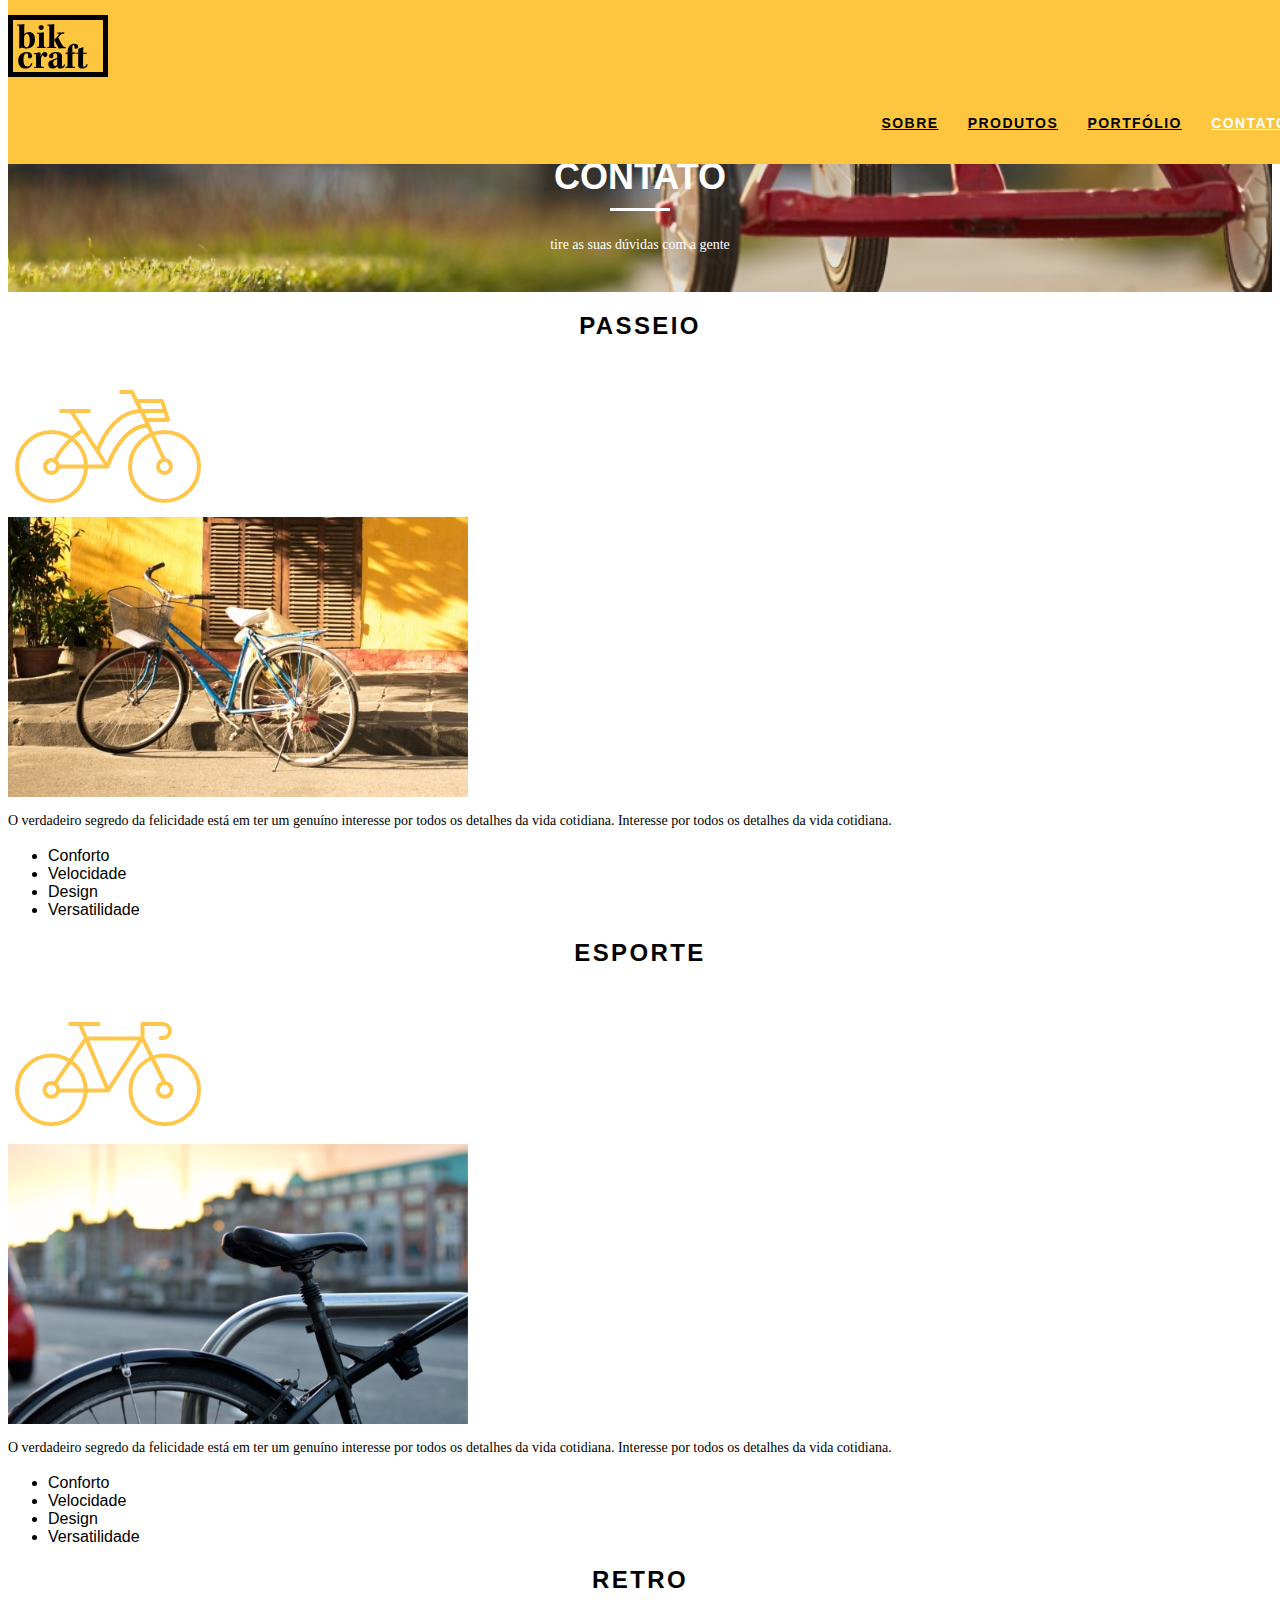
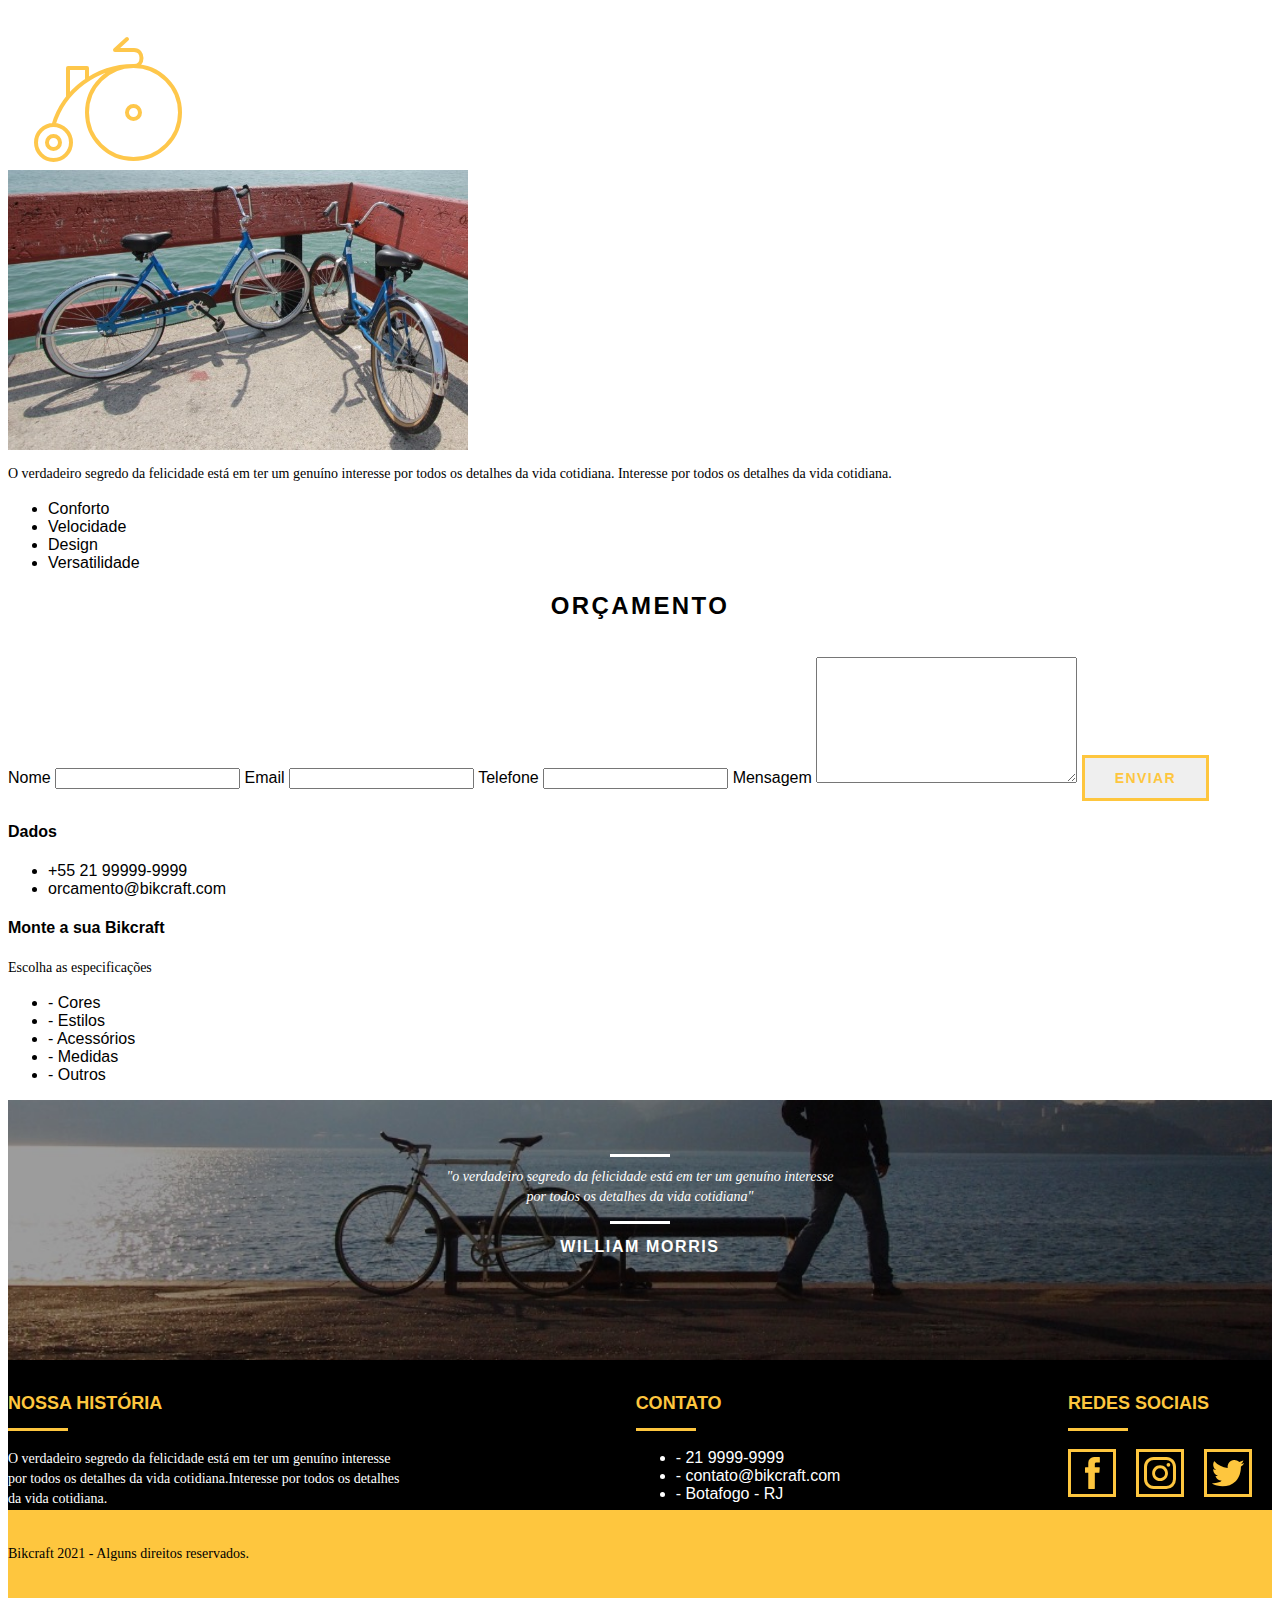
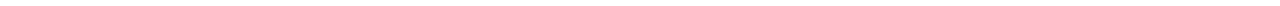
==== contato.html @ 5d93971b "add pagina contato e corrigindo problema na imagem de introducao da pagina" ====
<!DOCTYPE html>
<html lang="pt-br">

<head>
  <meta charset="UTF-8">
  <meta name="viewport" content="width=device-width, initial-scale=1.0">
  <title>Bikcraft - Contato</title>
  <link rel="stylesheet" href="css/normalize.css">
  <link rel="stylesheet" href="css/reset.css">
  <link rel="stylesheet" href="css/grid.css">
  <link rel="stylesheet" href="css/style.css">
  <link rel="stylesheet" href="css/contato.css">
</head>

<body>
  <header class="header">
    <div class="container">
      <a href="index.html" class="grid-4"><img src="img/bikcraft.svg" alt="logo"></a>
      <nav class="grid-12 header_menu">
        <ul>
          <li><a href="sobre.html">SOBRE</a></li>
          <li><a href="produtos.html">PRODUTOS</a></li>
          <li><a href="portfolio.html">PORTFÓLIO</a></li>
          <li><a href="contato.html" class="menu_ativo">CONTATO</a></li>
        </ul>
      </nav>
    </div>
  </header>

  <section class="introducao">
    <div class="container">
      <h1>Contato</h1>
      <p>tire as suas dúvidas com a gente</p>
    </div>
  </section>

  <section class="produtos">
    <div class="container">
      <div class="produto item_1">
        <div class="produto_title  grid-11">
          <h2>Passeio</h2>
        </div>
        <div class="produto_bik grid-5">
          <img src="./img/produtos/passeio.svg" alt="Logo bike de passeio">
        </div>
        <div class="produto_img grid-8">
          <img src="./img/produtos/bikcraft-passeio-2.jpg" alt="imagem foto de passeio">
        </div>
        <div class="produto_info grid-8">
          <p>O verdadeiro segredo da felicidade está em ter um genuíno interesse por todos os detalhes da vida cotidiana. Interesse por todos os detalhes da vida cotidiana.</p>
          <ul>
            <li>Conforto</li>
            <li>Velocidade</li>
            <li>Design</li>
            <li>Versatilidade</li>
          </ul>
        </div>
      </div>

      <div class="produto item_2">
        <div class="produto_2">
          <div class="produto_title  grid-11">
            <h2>Esporte</h2>
          </div>
          <div class="produto_bik grid-5"><img src="./img/produtos/esporte.svg" alt="Logo bike de esporte">
          </div>
          <div class="produto_img grid-8">
            <img src="./img/produtos/bikcraft-esporte-2.jpg" alt="imagem foto de esporte">
          </div>
          <div class="produto_info grid-8">
            <p>O verdadeiro segredo da felicidade está em ter um genuíno interesse por todos os detalhes da vida cotidiana. Interesse por todos os detalhes da vida cotidiana.</p>

            <ul>
              <li>Conforto</li>
              <li>Velocidade</li>
              <li>Design</li>
              <li>Versatilidade</li>
            </ul>

          </div>
        </div>
      </div>

      <div class="produto item_3">
        <div class="produto_3">
          <div class="produto_title  grid-11">
            <h2>Retro</h2>
          </div>
          <div class="produto_bik grid-5">
            <img src="./img/produtos/retro.svg" alt="Logo bike de retro">
          </div>
          <div class="produto_img grid-8">
            <img src="./img/produtos/bikcraft-retro-2.jpg" alt="imagem foto de retro">
          </div>
          <div class="produto_info grid-8">
            <p>O verdadeiro segredo da felicidade está em ter um genuíno interesse por todos os detalhes da vida cotidiana. Interesse por todos os detalhes da vida cotidiana.</p>
            <ul>
              <li>Conforto</li>
              <li>Velocidade</li>
              <li>Design</li>
              <li>Versatilidade</li>
            </ul>
          </div>
        </div>
      </div>
    </div>
  </section>

  <section class="orcamento">
    <div class="container">
      <h2>Orçamento</h2>
      <div class="formulario grid-8">
        <form action="" method="GET" id="form_orcamento">
          <label for="nome">Nome</label>
          <input type="text" id="nome" name="nome">
          <label for="email">Email</label>
          <input type="email" id="email" name="email">
          <label for="telefone">Telefone</label>
          <input type="tel" id="telefone" name="telefone">
          <label for="mensagem">Mensagem</label>
          <textarea name="mensagem" id="mensagem" rows="8" cols="30"></textarea>

          <button class="btn btn_branco" type="submit" form="form_orcamento" value="Enviar">Enviar</button>
        </form>
      </div>
      <div class="grid-8">
        <div class="dados">
          <h4>Dados</h4>
          <ul>
            <li>+55 21 99999-9999</li>
            <li>orcamento@bikcraft.com</li>
          </ul>
        </div>
        <div class="monte_bik">
          <h4>Monte a sua Bikcraft</h4>
          <p>Escolha as especificações</p>
          <ul>
            <li>- Cores</li>
            <li>- Estilos</li>
            <li>- Acessórios</li>
            <li>- Medidas</li>
            <li>- Outros</li>
          </ul>
        </div>
      </div>
    </div>
  </section>
  <footer>
    <div class="footer_up">
      <div class="container">
        <blockquote class="quote_externo">
          <p>
            "o verdadeiro segredo da felicidade está em ter um genuíno interesse por todos os detalhes da vida cotidiana"
          </p>
          <cite>WILLIAM MORRIS</cite>
        </blockquote>
      </div>
    </div>
    <div class="footer_down">
      <div class="container">
        <div class="infos">
          <div class="info_historia">
            <h3>Nossa história</h3>
            <p>O verdadeiro segredo da felicidade está em ter um genuíno interesse por todos os detalhes da vida cotidiana.Interesse por todos os detalhes da vida cotidiana.</p>
          </div>
          <div class="info_contato">
            <h3>Contato</h3>
            <ul>
              <li>- 21 9999-9999</li>
              <li>- contato@bikcraft.com</li>
              <li>- Botafogo - RJ</li>
            </ul>
          </div>
          <div class="social_media">
            <h3>Redes Sociais</h3>
            <div class="media_icons">
              <a href="#"><img src="./img/redes-sociais/facebook.svg" alt=""></a>
              <a href="#"><img src="./img/redes-sociais/instagram.svg" alt=""></a>
              <a href="#"><img src="./img/redes-sociais/twitter.svg" alt=""></a>
            </div>
          </div>
        </div>
      </div>
    </div>

    <div class="copy">
      <div class="container">
        <p class="">Bikcraft 2021 - Alguns direitos reservados.
        </p>
      </div>
    </div>
  </footer>
</body>

</html>
---- css/style.css ----
/* Estilos Gerais */
body {
  font-family: Arial, Helvetica, sans-serif;
}

p {
  font-family: Georgia, "Times New Roman", serif;
  font-size: 14px;
  line-height: 20px;
}

.btn {
  border: 3px solid #fec63e;
  padding: 10px 30px;
  color: #fec63e;
  font-size: 14px;
  line-height: 20px;
  text-transform: uppercase;
  letter-spacing: 0.1em;
  font-weight: bold;
}

h1:after {
  content: "";
  display: block;
  width: 60px;
  height: 3px;
  margin: 10px auto 10px auto;
  background-color: white;
}

h2 {
  font-size: 24px;
  font-weight: bold;
  text-transform: uppercase;
  letter-spacing: 0.1em;
  text-align: center;
}

h2:after {
  content: "";
  display: block;
  width: 60px;
  height: 3px;
  margin: 14px auto 10px auto;
}

h3:after {
  content: "";
  display: block;
  width: 60px;
  height: 3px;
  margin: 14px auto 10px auto;
}

.btn_preto:hover {
  border-color: #000;
  color: #000;
}

.btn_branco:hover {
  border-color: #fff;
  color: #fff;
}

img {
  display: block;
}
/* Header */
.header {
  position: fixed;
  top: 0;
  width: 100%;
  background: #fec63e;
  padding: 15px 0;
  z-index: 10;
}

.header_menu {
  text-align: right;
}

.header_menu ul li {
  display: inline-block;
  margin-left: 25px;
  margin-top: 20px;
}

.header_menu ul li a {
  color: #000;
  font-weight: bold;
  text-transform: uppercase;
  letter-spacing: 0.1em;
  font-size: 14px;
  line-height: 20px;
  padding: 10px 0;
}

.header_menu ul li a:hover {
  color: #fff;
}

.header_menu ul li a.menu_ativo {
  color: #fff;
}

/* Introdução */
.introducao {
  width: 100%;
  height: 160px;
  margin-top: 92px;
  text-align: center;
  padding-top: 40px;
  color: #fff;
}

.introducao h1 {
  font-size: 36px;
  font-weight: bold;
  color: #fff;
  text-transform: uppercase;
}

/* Footer */
.footer_up {
  width: 100%;
  height: 220px;
  background: url("../img/bg-footer.jpg") no-repeat center;
  background-size: cover;
  text-align: center;
  padding-top: 40px;
}

.footer_up .quote_externo {
  max-width: 400px;
}

.footer_down {
  background-color: #000;
  text-align: left;
  height: 150px;
}
.footer_down h3 {
  color: #fec63e;
  font-size: 18px;
  font-weight: bold;
  padding-top: 15px;
  text-transform: uppercase;
}
.footer_down h3::after {
  margin: 14px 0 10px 0;
  background-color: #fec63e;
}

.infos {
  display: flex;
  justify-content: space-between;
}

.info_historia p {
  max-width: 400px;
  color: white;
}

.info_contato ul li {
  color: white;
}

.media_icons {
  display: flex;
  flex-wrap: wrap;
  justify-content: space-between;
}

.media_icons a {
  border: solid 3px #fec63e;
  padding: 5px;
  margin-right: 20px;
}

.media_icons a:hover {
  border-color: #fff;
}

.copy {
  width: 100%;
  background-color: #fec63e;
  padding: 20px 0;
}

/* Quote externo dos footers e da introducao do index*/

.quote_externo {
  max-width: 320px;
  margin: 0 auto;
  margin-bottom: 40px;
  color: #fff;
}

.quote_externo p {
  font-style: italic;
}

.quote_externo p:before,
.quote_externo p:after {
  content: "";
  display: block;
  width: 60px;
  height: 3px;
  background: #fff;
  margin: 14px auto 10px auto;
}

.quote_externo cite {
  font-style: normal;
  font-weight: bold;
  letter-spacing: 0.1em;
}
---- css/contato.css ----
.introducao {
  background: url("../img/bg-contato.jpg") no-repeat center;
  background-size: cover;
}
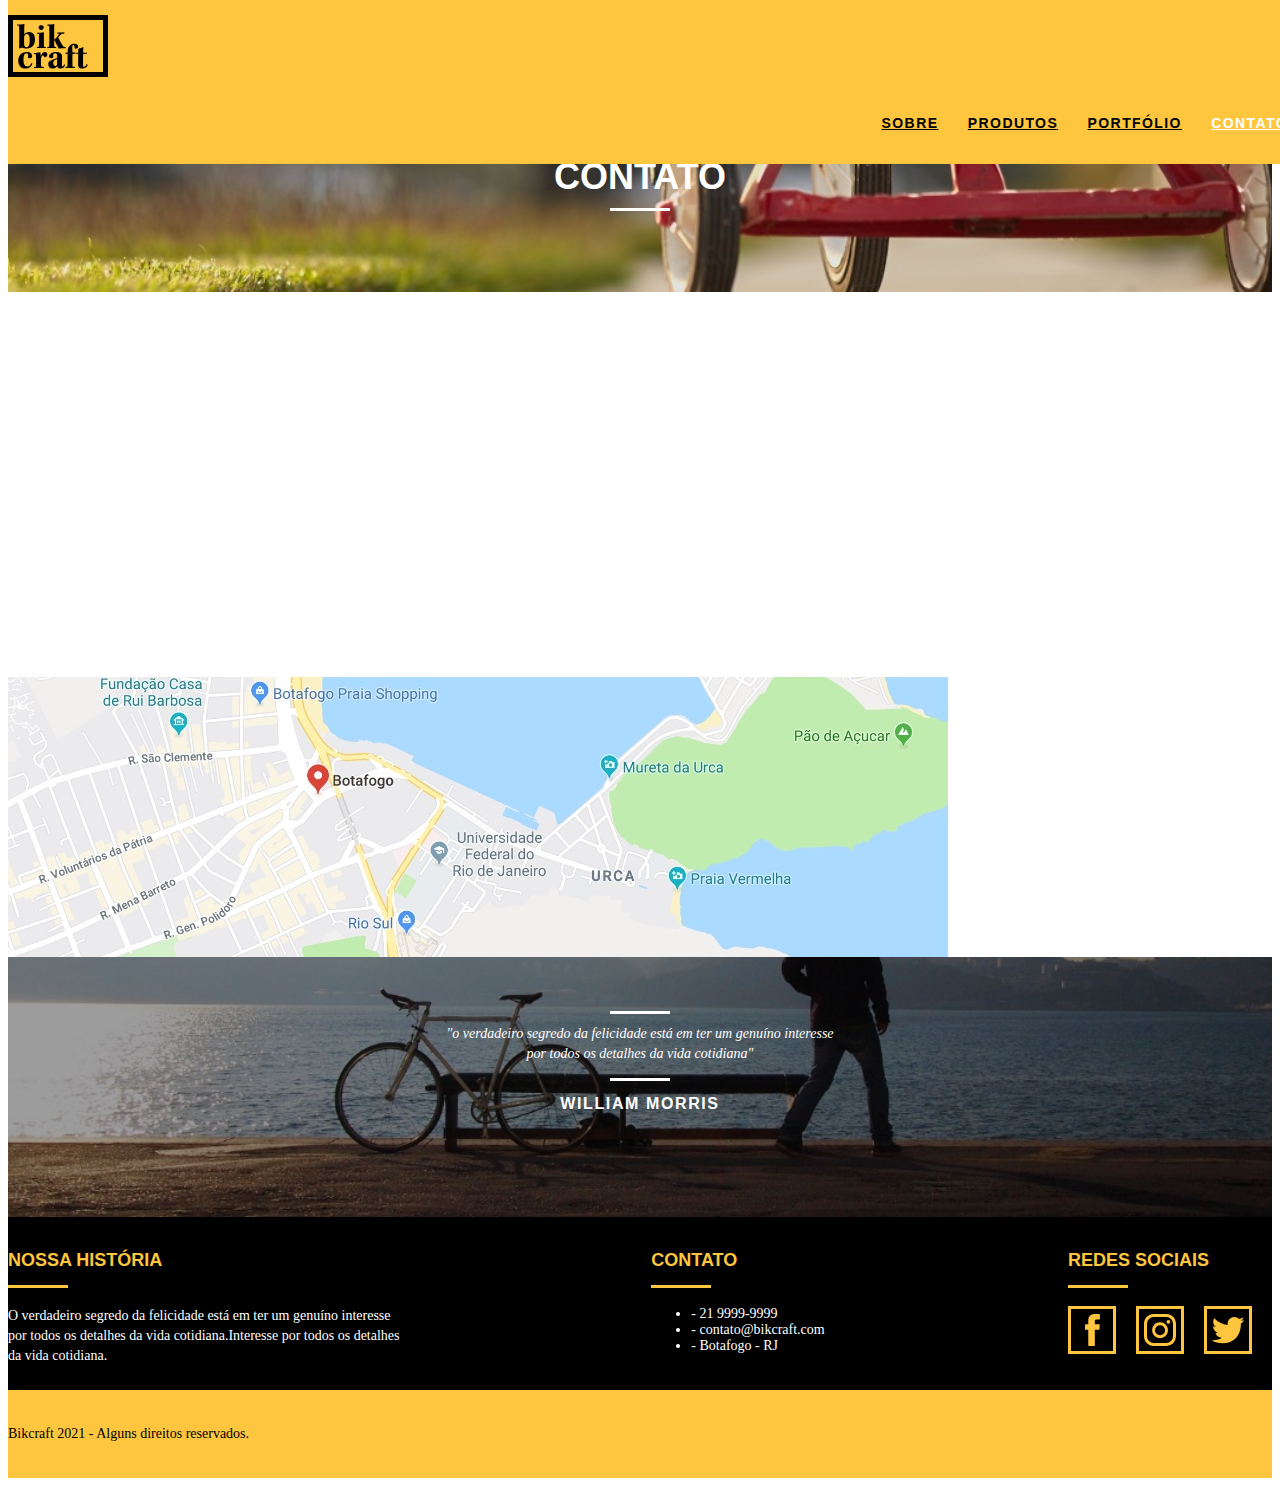
==== commit 7e996ed5: "Adicionando Animaçao -  JS puro" ====
--- a/contato.html
+++ b/contato.html
@@ -1,195 +1,163 @@
 <!DOCTYPE html>
 <html lang="pt-br">
+  <head>
+    <meta charset="UTF-8" />
+    <meta name="viewport" content="width=device-width, initial-scale=1.0" />
+    <title>Bikcraft - Contato</title>
+    <link rel="stylesheet" href="css/normalize.css" />
+    <link rel="stylesheet" href="css/reset.css" />
+    <link rel="stylesheet" href="css/grid.css" />
+    <link rel="stylesheet" href="css/style.css" />
+    <link rel="stylesheet" href="css/contato.css" />
+    <link rel="stylesheet" href="css/responsivo.css" />
+    <script>
+      document.documentElement.classList.add("js");
+    </script>
+  </head>
 
-<head>
-  <meta charset="UTF-8">
-  <meta name="viewport" content="width=device-width, initial-scale=1.0">
-  <title>Bikcraft - Contato</title>
-  <link rel="stylesheet" href="css/normalize.css">
-  <link rel="stylesheet" href="css/reset.css">
-  <link rel="stylesheet" href="css/grid.css">
-  <link rel="stylesheet" href="css/style.css">
-  <link rel="stylesheet" href="css/contato.css">
-</head>
+  <body>
+    <header class="header">
+      <div class="container">
+        <a href="index.html" class="grid-4"
+          ><img src="img/bikcraft.svg" alt="logo"
+        /></a>
+        <nav class="grid-12 header_menu">
+          <ul>
+            <li><a href="sobre.html">SOBRE</a></li>
+            <li><a href="produtos.html">PRODUTOS</a></li>
+            <li><a href="portfolio.html">PORTFÓLIO</a></li>
+            <li><a href="contato.html" class="menu_ativo">CONTATO</a></li>
+          </ul>
+        </nav>
+      </div>
+    </header>
 
-<body>
-  <header class="header">
-    <div class="container">
-      <a href="index.html" class="grid-4"><img src="img/bikcraft.svg" alt="logo"></a>
-      <nav class="grid-12 header_menu">
-        <ul>
-          <li><a href="sobre.html">SOBRE</a></li>
-          <li><a href="produtos.html">PRODUTOS</a></li>
-          <li><a href="portfolio.html">PORTFÓLIO</a></li>
-          <li><a href="contato.html" class="menu_ativo">CONTATO</a></li>
-        </ul>
-      </nav>
-    </div>
-  </header>
+    <section class="introducao">
+      <div class="container">
+        <h1 data-anime="400" class="fadeInDown">Contato</h1>
+        <p data-anime="800" class="fadeInDown">
+          tire as suas dúvidas com a gente
+        </p>
+      </div>
+    </section>
 
-  <section class="introducao">
-    <div class="container">
-      <h1>Contato</h1>
-      <p>tire as suas dúvidas com a gente</p>
-    </div>
-  </section>
+    <section class="contato" data-anime="1200" class="fadeInDown">
+      <div class="container">
+        <div class="formulario grid-8">
+          <form id="form_contato">
+            <label for="nome">Nome</label>
+            <input type="text" id="nome" name="nome" />
+            <label for="email">Email</label>
+            <input type="email" id="email" name="email" />
+            <label for="telefone">Telefone</label>
+            <input type="tel" id="telefone" name="telefone" />
+            <label for="mensagem">Mensagem</label>
+            <textarea
+              name="mensagem"
+              id="mensagem"
+              rows="8"
+              cols="30"
+            ></textarea>
 
-  <section class="produtos">
-    <div class="container">
-      <div class="produto item_1">
-        <div class="produto_title  grid-11">
-          <h2>Passeio</h2>
+            <button
+              class="btn btn_preto"
+              type="submit"
+              form="form_contato"
+              value="Enviar"
+            >
+              Enviar
+            </button>
+          </form>
         </div>
-        <div class="produto_bik grid-5">
-          <img src="./img/produtos/passeio.svg" alt="Logo bike de passeio">
-        </div>
-        <div class="produto_img grid-8">
-          <img src="./img/produtos/bikcraft-passeio-2.jpg" alt="imagem foto de passeio">
-        </div>
-        <div class="produto_info grid-8">
-          <p>O verdadeiro segredo da felicidade está em ter um genuíno interesse por todos os detalhes da vida cotidiana. Interesse por todos os detalhes da vida cotidiana.</p>
+        <div class="dados grid-8">
+          <h4>Dados</h4>
           <ul>
-            <li>Conforto</li>
-            <li>Velocidade</li>
-            <li>Design</li>
-            <li>Versatilidade</li>
+            <li>+55 21 99999-9999</li>
+            <li>orcamento@bikcraft.com</li>
+            <li>Rua Ali Perto - Botafogo</li>
+            <li>Rio de Janeiro - RJ - Brasil</li>
           </ul>
+
+          <div class="social_media">
+            <h4>Redes Sociais</h4>
+            <div class="media_icons">
+              <a href="#"
+                ><img src="./img/redes-sociais/facebook.svg" alt="facebook"
+              /></a>
+              <a href="#"
+                ><img src="./img/redes-sociais/instagram.svg" alt="instagram"
+              /></a>
+              <a href="#"
+                ><img src="./img/redes-sociais/twitter.svg" alt="twitter"
+              /></a>
+            </div>
+          </div>
         </div>
       </div>
+    </section>
 
-      <div class="produto item_2">
-        <div class="produto_2">
-          <div class="produto_title  grid-11">
-            <h2>Esporte</h2>
-          </div>
-          <div class="produto_bik grid-5"><img src="./img/produtos/esporte.svg" alt="Logo bike de esporte">
-          </div>
-          <div class="produto_img grid-8">
-            <img src="./img/produtos/bikcraft-esporte-2.jpg" alt="imagem foto de esporte">
-          </div>
-          <div class="produto_info grid-8">
-            <p>O verdadeiro segredo da felicidade está em ter um genuíno interesse por todos os detalhes da vida cotidiana. Interesse por todos os detalhes da vida cotidiana.</p>
+    <section class="container contato_mapa">
+      <a href="http://google.com" target="_blank" class="grid-16"
+        ><img src="img/endereco-bikcraft.jpg" alt="Endereço da Bikcraft"
+      /></a>
+    </section>
 
-            <ul>
-              <li>Conforto</li>
-              <li>Velocidade</li>
-              <li>Design</li>
-              <li>Versatilidade</li>
-            </ul>
-
+    <footer>
+      <div class="footer_up">
+        <div class="container">
+          <blockquote class="quote_externo">
+            <p>
+              "o verdadeiro segredo da felicidade está em ter um genuíno
+              interesse por todos os detalhes da vida cotidiana"
+            </p>
+            <cite>WILLIAM MORRIS</cite>
+          </blockquote>
+        </div>
+      </div>
+      <div class="footer_down">
+        <div class="container">
+          <div class="infos">
+            <div class="info_historia">
+              <h3>Nossa história</h3>
+              <p>
+                O verdadeiro segredo da felicidade está em ter um genuíno
+                interesse por todos os detalhes da vida cotidiana.Interesse por
+                todos os detalhes da vida cotidiana.
+              </p>
+            </div>
+            <div class="info_contato">
+              <h3>Contato</h3>
+              <ul>
+                <li>- 21 9999-9999</li>
+                <li>- contato@bikcraft.com</li>
+                <li>- Botafogo - RJ</li>
+              </ul>
+            </div>
+            <div class="social_media">
+              <h3>Redes Sociais</h3>
+              <div class="media_icons">
+                <a href="#"
+                  ><img src="./img/redes-sociais/facebook.svg" alt="facebook"
+                /></a>
+                <a href="#"
+                  ><img src="./img/redes-sociais/instagram.svg" alt="instagram"
+                /></a>
+                <a href="#"
+                  ><img src="./img/redes-sociais/twitter.svg" alt="twitter"
+                /></a>
+              </div>
+            </div>
           </div>
         </div>
       </div>
 
-      <div class="produto item_3">
-        <div class="produto_3">
-          <div class="produto_title  grid-11">
-            <h2>Retro</h2>
-          </div>
-          <div class="produto_bik grid-5">
-            <img src="./img/produtos/retro.svg" alt="Logo bike de retro">
-          </div>
-          <div class="produto_img grid-8">
-            <img src="./img/produtos/bikcraft-retro-2.jpg" alt="imagem foto de retro">
-          </div>
-          <div class="produto_info grid-8">
-            <p>O verdadeiro segredo da felicidade está em ter um genuíno interesse por todos os detalhes da vida cotidiana. Interesse por todos os detalhes da vida cotidiana.</p>
-            <ul>
-              <li>Conforto</li>
-              <li>Velocidade</li>
-              <li>Design</li>
-              <li>Versatilidade</li>
-            </ul>
-          </div>
+      <div class="copy">
+        <div class="container">
+          <p class="">Bikcraft 2021 - Alguns direitos reservados.</p>
         </div>
       </div>
-    </div>
-  </section>
-
-  <section class="orcamento">
-    <div class="container">
-      <h2>Orçamento</h2>
-      <div class="formulario grid-8">
-        <form action="" method="GET" id="form_orcamento">
-          <label for="nome">Nome</label>
-          <input type="text" id="nome" name="nome">
-          <label for="email">Email</label>
-          <input type="email" id="email" name="email">
-          <label for="telefone">Telefone</label>
-          <input type="tel" id="telefone" name="telefone">
-          <label for="mensagem">Mensagem</label>
-          <textarea name="mensagem" id="mensagem" rows="8" cols="30"></textarea>
-
-          <button class="btn btn_branco" type="submit" form="form_orcamento" value="Enviar">Enviar</button>
-        </form>
-      </div>
-      <div class="grid-8">
-        <div class="dados">
-          <h4>Dados</h4>
-          <ul>
-            <li>+55 21 99999-9999</li>
-            <li>orcamento@bikcraft.com</li>
-          </ul>
-        </div>
-        <div class="monte_bik">
-          <h4>Monte a sua Bikcraft</h4>
-          <p>Escolha as especificações</p>
-          <ul>
-            <li>- Cores</li>
-            <li>- Estilos</li>
-            <li>- Acessórios</li>
-            <li>- Medidas</li>
-            <li>- Outros</li>
-          </ul>
-        </div>
-      </div>
-    </div>
-  </section>
-  <footer>
-    <div class="footer_up">
-      <div class="container">
-        <blockquote class="quote_externo">
-          <p>
-            "o verdadeiro segredo da felicidade está em ter um genuíno interesse por todos os detalhes da vida cotidiana"
-          </p>
-          <cite>WILLIAM MORRIS</cite>
-        </blockquote>
-      </div>
-    </div>
-    <div class="footer_down">
-      <div class="container">
-        <div class="infos">
-          <div class="info_historia">
-            <h3>Nossa história</h3>
-            <p>O verdadeiro segredo da felicidade está em ter um genuíno interesse por todos os detalhes da vida cotidiana.Interesse por todos os detalhes da vida cotidiana.</p>
-          </div>
-          <div class="info_contato">
-            <h3>Contato</h3>
-            <ul>
-              <li>- 21 9999-9999</li>
-              <li>- contato@bikcraft.com</li>
-              <li>- Botafogo - RJ</li>
-            </ul>
-          </div>
-          <div class="social_media">
-            <h3>Redes Sociais</h3>
-            <div class="media_icons">
-              <a href="#"><img src="./img/redes-sociais/facebook.svg" alt=""></a>
-              <a href="#"><img src="./img/redes-sociais/instagram.svg" alt=""></a>
-              <a href="#"><img src="./img/redes-sociais/twitter.svg" alt=""></a>
-            </div>
-          </div>
-        </div>
-      </div>
-    </div>
-
-    <div class="copy">
-      <div class="container">
-        <p class="">Bikcraft 2021 - Alguns direitos reservados.
-        </p>
-      </div>
-    </div>
-  </footer>
-</body>
-
-</html>+    </footer>
+    <script src="./js/simple-anime.js"></script>
+    <script src="./js/script.js"></script>
+  </body>
+</html>
--- a/css/style.css
+++ b/css/style.css
@@ -9,6 +9,9 @@
   line-height: 20px;
 }
 
+li {
+  font-family: Georgia, "Times New Roman", serif;
+}
 .btn {
   border: 3px solid #fec63e;
   padding: 10px 30px;
@@ -65,6 +68,7 @@
 
 img {
   display: block;
+  max-width: 100%;
 }
 /* Header */
 .header {
@@ -81,6 +85,7 @@
 }
 
 .header_menu ul li {
+  font-family: Arial, Helvetica, sans-serif;
   display: inline-block;
   margin-left: 25px;
   margin-top: 20px;
@@ -138,7 +143,7 @@
 .footer_down {
   background-color: #000;
   text-align: left;
-  height: 150px;
+  padding-bottom: 10px;
 }
 .footer_down h3 {
   color: #fec63e;
@@ -155,6 +160,7 @@
 .infos {
   display: flex;
   justify-content: space-between;
+  flex-wrap: wrap;
 }
 
 .info_historia p {
@@ -164,11 +170,11 @@
 
 .info_contato ul li {
   color: white;
+  font-size: 14px;
 }
 
 .media_icons {
   display: flex;
-  flex-wrap: wrap;
   justify-content: space-between;
 }
 
@@ -216,3 +222,55 @@
   font-weight: bold;
   letter-spacing: 0.1em;
 }
+
+/*Javascript*/
+
+.js [data-slide] {
+  position: relative;
+}
+
+.js [data-slide] > * {
+  position: absolute;
+  top: 0px;
+  opacity: 0;
+}
+.js [data-slide] > .active {
+  position: relative;
+  opacity: 1;
+  transition: opacity 500ms;
+}
+
+.js [data-slide-nav] {
+  display: block;
+  text-align: center;
+  margin-top: 20px;
+}
+
+.js [data-slide-nav] button {
+  display: inline-block;
+  width: 12px;
+  height: 12px;
+  margin: 4px;
+  border: none;
+  padding: 0;
+  border-radius: 6px;
+  text-indent: -99px;
+  overflow: hidden;
+  background: #1d1d1d;
+}
+
+.js [data-slide-nav] button.active {
+  background: #fec63e;
+}
+
+.js [data-anime] {
+  opacity: 0;
+}
+.js .fadeInDown {
+  transform: translate3d(0, -20px, 0);
+}
+.js .anime {
+  opacity: 1;
+  transform: none;
+  transition: opacity 800ms, transform 800ms;
+}
--- a/css/responsivo.css
+++ b/css/responsivo.css
@@ -0,0 +1,147 @@
+/*Tablet*/
+@media only screen and (min-width: 788px) and (max-width: 959px) {
+  /*Qualidade*/
+  .qualidade:after {
+    right: 66px;
+  }
+
+  .qualidade_lista li {
+    padding: 0 10px;
+  }
+
+  /* Produtos */
+  .produto_info p {
+    font-size: 14px;
+    padding: 20px 30px;
+    height: 122px;
+  }
+
+  .produto_info ul li {
+    width: 181px;
+  }
+}
+
+/*Smartphone*/
+@media only screen and (max-width: 787px) {
+  /*header*/
+  .header {
+    position: relative;
+    padding-bottom: 0;
+  }
+
+  .header img {
+    margin: 0 auto 20px auto;
+  }
+
+  .header_menu {
+    text-align: center;
+  }
+
+  .header_menu ul li {
+    margin: 5px;
+  }
+  .header_menu ul li a {
+    border: 4px solid #000;
+    width: 136px;
+    display: block;
+    float: left;
+  }
+
+  .header_menu ul li a:hover {
+    border-color: #fff;
+  }
+
+  .header_menu ul li a.menu_ativo {
+    color: #fff;
+    border-color: #fff;
+  }
+  /*introdução*/
+  .introducao {
+    background: url("../img/bg-mobile.jpg") no-repeat center;
+    margin-top: 0;
+    padding-top: 40px;
+  }
+  .introducao h1 {
+    font-size: 36px;
+  }
+
+  /*Call*/
+  .call {
+    padding-top: 10px;
+  }
+
+  /*Qualidade*/
+  .qualidade:after {
+    display: none;
+  }
+
+  /*Sobre*/
+  .sobre_bikcraft {
+    margin-bottom: 0;
+  }
+  .sobre_bikcraft p {
+    font-size: 14px;
+    line-height: 20px;
+    padding-right: 0px;
+  }
+
+  .sobre_bikcraft .valores li {
+    font-size: 14px;
+    line-height: 25px;
+  }
+
+  /* Produtos */
+  .produto {
+    height: auto;
+  }
+  .produto_title,
+  .produto_bik,
+  .produto_img {
+    height: 185px;
+  }
+
+  .produto_title {
+    padding-top: 45px;
+  }
+
+  .produto_bik {
+    padding-top: 25px;
+  }
+
+  .produto_info {
+    height: auto;
+  }
+  .produto_info p {
+    font-size: 14px;
+    padding: 20px 30px;
+    height: auto;
+  }
+  .produto_info ul {
+    height: 100px;
+  }
+  .produto_info ul li {
+    width: 149px;
+    height: 49px;
+    font-size: 14px;
+    line-height: 20px;
+    padding-top: 15px;
+  }
+
+  /*orçamento*/
+  .dados,
+  .monte_bik {
+    padding-left: 0px;
+  }
+
+  /*contato*/
+  .contato {
+    padding: 60px 0 5px 0;
+  }
+  .contato .social_media {
+    padding-top: 20px;
+  }
+  /*Mapa*/
+  .contato_mapa {
+    margin-bottom: 30px;
+  }
+}
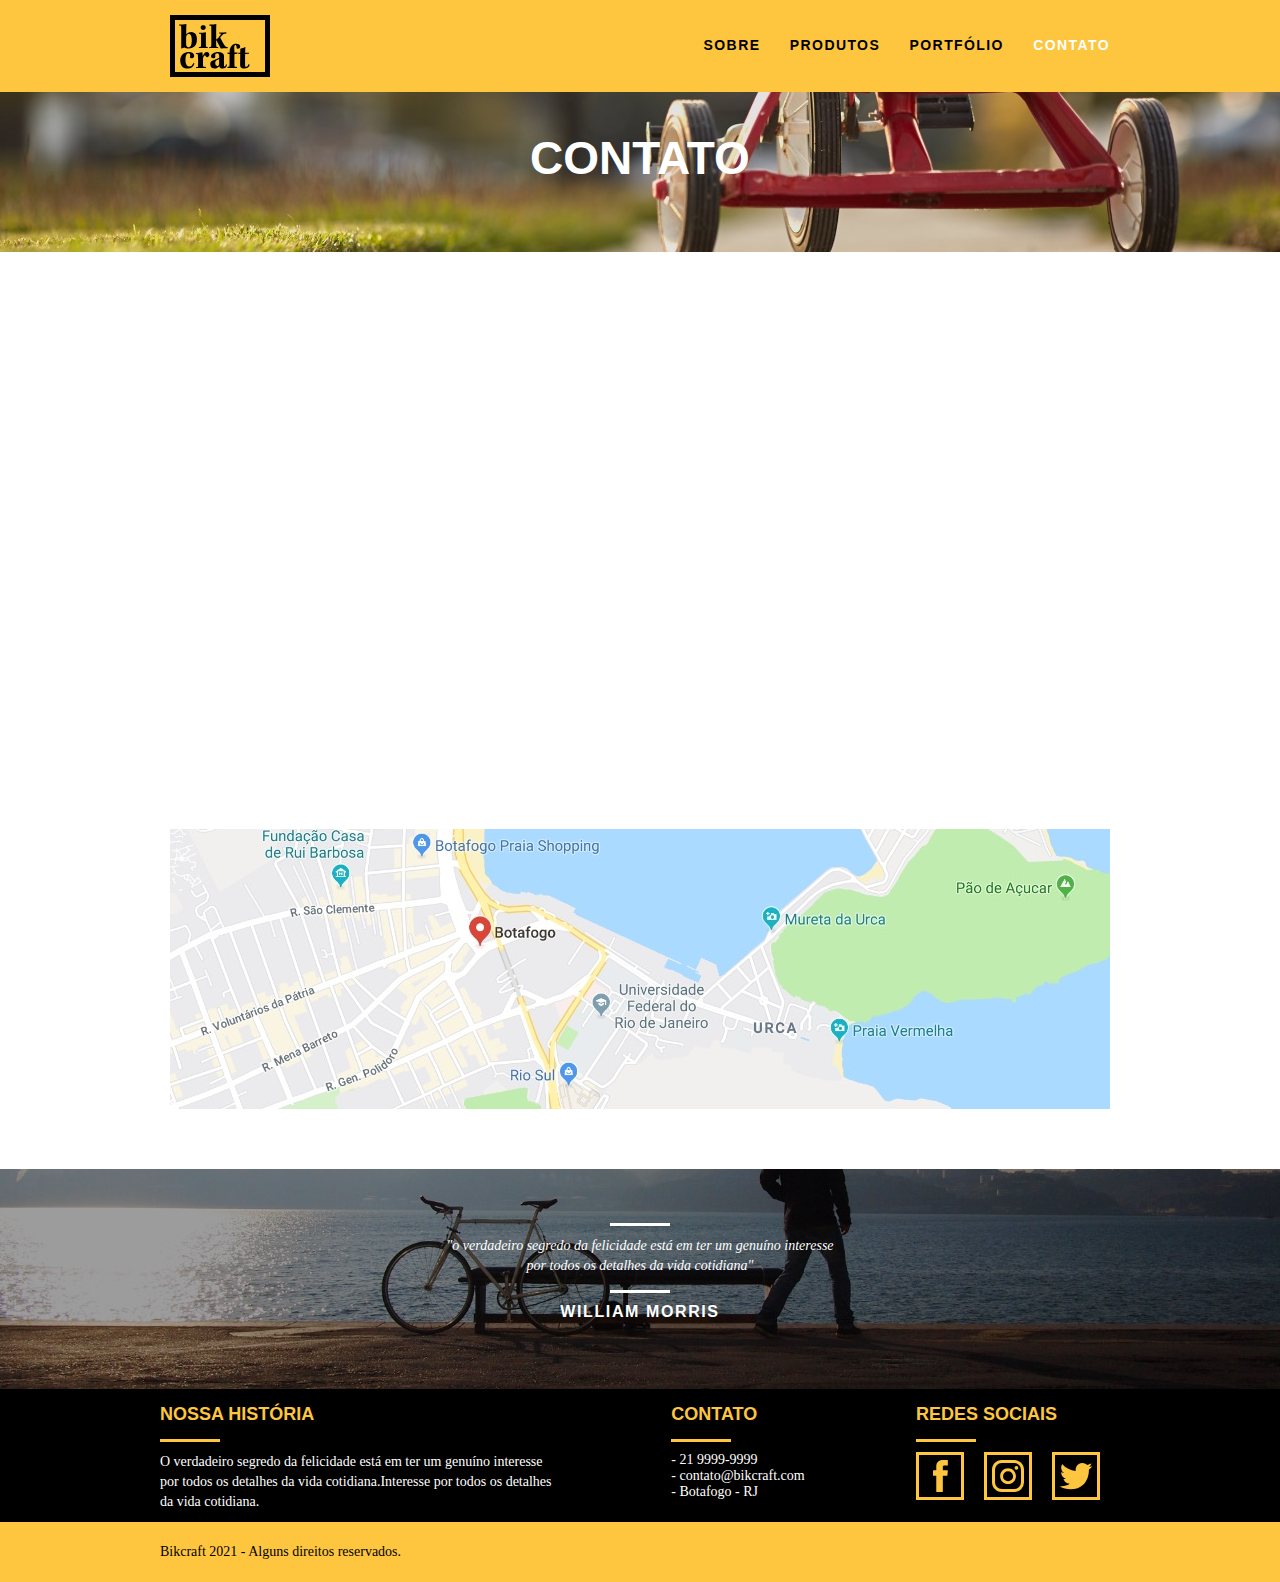
==== commit 3ae15a90: "add PHPmailer e sendGrid ; Otimizacao SEO ; Validacao HTML/CSS; Arquivo unico de CSS compress" ====
--- a/contato.html
+++ b/contato.html
@@ -4,12 +4,24 @@
     <meta charset="UTF-8" />
     <meta name="viewport" content="width=device-width, initial-scale=1.0" />
     <title>Bikcraft - Contato</title>
-    <link rel="stylesheet" href="css/normalize.css" />
-    <link rel="stylesheet" href="css/reset.css" />
-    <link rel="stylesheet" href="css/grid.css" />
-    <link rel="stylesheet" href="css/style.css" />
-    <link rel="stylesheet" href="css/contato.css" />
-    <link rel="stylesheet" href="css/responsivo.css" />
+    <meta
+      name="description"
+      content="Compre a sua bicicleta personalidade na Bikcraft. Possuímos modelos Passeio, Retrô e Esporte."
+    />
+
+    <meta property="og:type" content="website" />
+    <meta property="og:title" content="Bikcraft - Bicicletas Personalizadas" />
+    <meta
+      property="og:description"
+      content="Compre a sua bicicleta personalidade na Bikcraft. Possuímos modelos Passeio, Retrô e Esporte."
+    />
+    <meta property="og:url" content="http://bikcraft.com/contato.html" />
+    <meta property="og:image" content="http://bikcraft.com/img/og-image.png" />
+
+    <meta name="viewport" content="width=device-width, initial-scale=1" />
+
+    <link rel="shortcut icon" href="favicon.ico" />
+    <link rel="stylesheet" href="./css/style.css" />
     <script>
       document.documentElement.classList.add("js");
     </script>
@@ -32,7 +44,7 @@
       </div>
     </header>
 
-    <section class="introducao">
+    <section class="introducao intro_contato">
       <div class="container">
         <h1 data-anime="400" class="fadeInDown">Contato</h1>
         <p data-anime="800" class="fadeInDown">
@@ -41,16 +53,34 @@
       </div>
     </section>
 
-    <section class="contato" data-anime="1200" class="fadeInDown">
+    <section class="contato fadeInDown" data-anime="1200">
       <div class="container">
         <div class="formulario grid-8">
-          <form id="form_contato">
+          <form
+            id="form_contato"
+            method="POST"
+            action="./enviar-sendgrid.php"
+            class="formphp"
+          >
             <label for="nome">Nome</label>
-            <input type="text" id="nome" name="nome" />
+            <input type="text" id="nome" name="nome" required />
             <label for="email">Email</label>
-            <input type="email" id="email" name="email" />
+            <input type="email" id="email" name="email" required />
             <label for="telefone">Telefone</label>
-            <input type="tel" id="telefone" name="telefone" />
+            <input type="tel" id="telefone" name="telefone" required />
+            <label class="nao-aparece"
+              >Se você não é um robô, deixe em branco.</label
+            >
+            <input type="text" class="nao-aparece" name="leaveblank" />
+            <label class="nao-aparece"
+              >Se você não é um robô, não mude este campo.</label
+            >
+            <input
+              type="text"
+              class="nao-aparece"
+              name="dontchange"
+              value="http://"
+            />
             <label for="mensagem">Mensagem</label>
             <textarea
               name="mensagem"
@@ -60,6 +90,8 @@
             ></textarea>
 
             <button
+              id="enviar"
+              name="enviar"
               class="btn btn_preto"
               type="submit"
               form="form_contato"
@@ -158,6 +190,7 @@
       </div>
     </footer>
     <script src="./js/simple-anime.js"></script>
+    <script src="./js/simple-form.js"></script>
     <script src="./js/script.js"></script>
   </body>
 </html>
--- a/css/style.css
+++ b/css/style.css
@@ -1,14 +1,388 @@
-/* Estilos Gerais */
+html {
+  line-height: 1.15;
+  -webkit-text-size-adjust: 100%;
+}
+body {
+  margin: 0;
+}
+main {
+  display: block;
+}
+h1 {
+  font-size: 2em;
+  margin: 0.67em 0;
+}
+hr {
+  box-sizing: content-box;
+  height: 0;
+  overflow: visible;
+}
+pre {
+  font-family: monospace, monospace;
+  font-size: 1em;
+}
+a {
+  background-color: transparent;
+}
+abbr[title] {
+  border-bottom: none;
+  text-decoration: underline;
+  text-decoration: underline dotted;
+}
+b,
+strong {
+  font-weight: bolder;
+}
+code,
+kbd,
+samp {
+  font-family: monospace, monospace;
+  font-size: 1em;
+}
+small {
+  font-size: 80%;
+}
+sub,
+sup {
+  font-size: 75%;
+  line-height: 0;
+  position: relative;
+  vertical-align: baseline;
+}
+sub {
+  bottom: -0.25em;
+}
+sup {
+  top: -0.5em;
+}
+img {
+  border-style: none;
+}
+button,
+input,
+optgroup,
+select,
+textarea {
+  font-family: inherit;
+  font-size: 100%;
+  line-height: 1.15;
+  margin: 0;
+}
+button,
+input {
+  overflow: visible;
+}
+button,
+select {
+  text-transform: none;
+}
+button,
+[type="button"],
+[type="reset"],
+[type="submit"] {
+  -webkit-appearance: button;
+}
+button::-moz-focus-inner,
+[type="button"]::-moz-focus-inner,
+[type="reset"]::-moz-focus-inner,
+[type="submit"]::-moz-focus-inner {
+  border-style: none;
+  padding: 0;
+}
+button:-moz-focusring,
+[type="button"]:-moz-focusring,
+[type="reset"]:-moz-focusring,
+[type="submit"]:-moz-focusring {
+  outline: 1px dotted ButtonText;
+}
+fieldset {
+  padding: 0.35em 0.75em 0.625em;
+}
+legend {
+  box-sizing: border-box;
+  color: inherit;
+  display: table;
+  max-width: 100%;
+  padding: 0;
+  white-space: normal;
+}
+progress {
+  vertical-align: baseline;
+}
+textarea {
+  overflow: auto;
+}
+[type="checkbox"],
+[type="radio"] {
+  box-sizing: border-box;
+  padding: 0;
+}
+[type="number"]::-webkit-inner-spin-button,
+[type="number"]::-webkit-outer-spin-button {
+  height: auto;
+}
+[type="search"] {
+  -webkit-appearance: textfield;
+  outline-offset: -2px;
+}
+[type="search"]::-webkit-search-decoration {
+  -webkit-appearance: none;
+}
+::-webkit-file-upload-button {
+  -webkit-appearance: button;
+  font: inherit;
+}
+details {
+  display: block;
+}
+summary {
+  display: list-item;
+}
+template {
+  display: none;
+}
+[hidden] {
+  display: none;
+}
+a {
+  text-decoration: none;
+}
+ol,
+ul {
+  list-style: none;
+}
+html,
+body,
+div,
+span,
+iframe,
+h1,
+h2,
+h3,
+h4,
+h5,
+h6,
+p,
+blockquote,
+a,
+em,
+img,
+dl,
+dt,
+dd,
+ol,
+ul,
+li,
+fieldset,
+form,
+label,
+legend,
+article,
+footer,
+header,
+nav,
+section,
+main {
+  margin: 0;
+  padding: 0;
+  border: 0;
+  vertical-align: baseline;
+}
+h1,
+h2,
+h3,
+h4,
+h5,
+h6,
+p,
+a,
+ul {
+  font-size: 1em;
+  font-weight: 400;
+}
+*,
+:before,
+:after {
+  -webkit-box-sizing: border-box;
+  -moz-box-sizing: border-box;
+  box-sizing: border-box;
+}
+.container {
+  width: 960px;
+  margin: 0 auto;
+  padding: 0;
+  position: relative;
+}
+.container:after,
+.container:before {
+  content: " ";
+  display: table;
+}
+.container:after {
+  clear: both;
+}
+.grid-1,
+.grid-2,
+.grid-3,
+.grid-4,
+.grid-5,
+.grid-6,
+.grid-7,
+.grid-8,
+.grid-9,
+.grid-10,
+.grid-11,
+.grid-12,
+.grid-13,
+.grid-14,
+.grid-15,
+.grid-16,
+.grid-1-3 {
+  float: left;
+  margin-left: 10px;
+  margin-right: 10px;
+}
+.grid-1 {
+  width: 40px;
+}
+.grid-2 {
+  width: 100px;
+}
+.grid-3 {
+  width: 160px;
+}
+.grid-4 {
+  width: 220px;
+}
+.grid-5 {
+  width: 280px;
+}
+.grid-6 {
+  width: 340px;
+}
+.grid-7 {
+  width: 400px;
+}
+.grid-8 {
+  width: 460px;
+}
+.grid-9 {
+  width: 520px;
+}
+.grid-10 {
+  width: 580px;
+}
+.grid-11 {
+  width: 640px;
+}
+.grid-12 {
+  width: 700px;
+}
+.grid-13 {
+  width: 760px;
+}
+.grid-14 {
+  width: 820px;
+}
+.grid-15 {
+  width: 880px;
+}
+.grid-16 {
+  width: 940px;
+}
+.grid-1-3 {
+  width: 300px;
+}
+@media only screen and (max-width: 787px) {
+  .container {
+    width: 300px;
+  }
+  .grid-1,
+  .grid-2,
+  .grid-3,
+  .grid-4,
+  .grid-5,
+  .grid-6,
+  .grid-7,
+  .grid-8,
+  .grid-9,
+  .grid-10,
+  .grid-11,
+  .grid-12,
+  .grid-13,
+  .grid-14,
+  .grid-15,
+  .grid-16,
+  .grid-1-3 {
+    width: 300px;
+    margin: 0 0 20px;
+    float: none;
+  }
+}
+@media only screen and (min-width: 788px) and (max-width: 979px) {
+  .container {
+    width: 768px;
+  }
+  .grid-1 {
+    width: 28px;
+  }
+  .grid-2 {
+    width: 76px;
+  }
+  .grid-3 {
+    width: 124px;
+  }
+  .grid-4 {
+    width: 172px;
+  }
+  .grid-5 {
+    width: 220px;
+  }
+  .grid-6 {
+    width: 268px;
+  }
+  .grid-7 {
+    width: 316px;
+  }
+  .grid-8 {
+    width: 364px;
+  }
+  .grid-9 {
+    width: 412px;
+  }
+  .grid-10 {
+    width: 460px;
+  }
+  .grid-11 {
+    width: 508px;
+  }
+  .grid-12 {
+    width: 556px;
+  }
+  .grid-13 {
+    width: 604px;
+  }
+  .grid-14 {
+    width: 652px;
+  }
+  .grid-15 {
+    width: 700px;
+  }
+  .grid-16 {
+    width: 748px;
+  }
+  .grid-1-3 {
+    width: 236px;
+  }
+}
 body {
   font-family: Arial, Helvetica, sans-serif;
 }
-
 p {
   font-family: Georgia, "Times New Roman", serif;
   font-size: 14px;
   line-height: 20px;
 }
-
 li {
   font-family: Georgia, "Times New Roman", serif;
 }
@@ -20,57 +394,49 @@
   line-height: 20px;
   text-transform: uppercase;
   letter-spacing: 0.1em;
-  font-weight: bold;
-}
-
+  font-weight: 700;
+}
 h1:after {
   content: "";
   display: block;
   width: 60px;
   height: 3px;
-  margin: 10px auto 10px auto;
-  background-color: white;
-}
-
+  margin: 10px auto;
+  background-color: #fff;
+}
 h2 {
   font-size: 24px;
-  font-weight: bold;
+  font-weight: 700;
   text-transform: uppercase;
   letter-spacing: 0.1em;
   text-align: center;
 }
-
 h2:after {
   content: "";
   display: block;
   width: 60px;
   height: 3px;
-  margin: 14px auto 10px auto;
-}
-
+  margin: 14px auto 10px;
+}
 h3:after {
   content: "";
   display: block;
   width: 60px;
   height: 3px;
-  margin: 14px auto 10px auto;
-}
-
+  margin: 14px auto 10px;
+}
 .btn_preto:hover {
   border-color: #000;
   color: #000;
 }
-
 .btn_branco:hover {
   border-color: #fff;
   color: #fff;
 }
-
 img {
   display: block;
   max-width: 100%;
 }
-/* Header */
 .header {
   position: fixed;
   top: 0;
@@ -79,37 +445,30 @@
   padding: 15px 0;
   z-index: 10;
 }
-
 .header_menu {
   text-align: right;
 }
-
 .header_menu ul li {
   font-family: Arial, Helvetica, sans-serif;
   display: inline-block;
   margin-left: 25px;
   margin-top: 20px;
 }
-
 .header_menu ul li a {
   color: #000;
-  font-weight: bold;
+  font-weight: 700;
   text-transform: uppercase;
   letter-spacing: 0.1em;
   font-size: 14px;
   line-height: 20px;
   padding: 10px 0;
 }
-
 .header_menu ul li a:hover {
   color: #fff;
 }
-
 .header_menu ul li a.menu_ativo {
   color: #fff;
 }
-
-/* Introdução */
 .introducao {
   width: 100%;
   height: 160px;
@@ -118,28 +477,23 @@
   padding-top: 40px;
   color: #fff;
 }
-
 .introducao h1 {
   font-size: 36px;
-  font-weight: bold;
+  font-weight: 700;
   color: #fff;
   text-transform: uppercase;
 }
-
-/* Footer */
 .footer_up {
   width: 100%;
   height: 220px;
-  background: url("../img/bg-footer.jpg") no-repeat center;
+  background: url(../img/bg-footer.jpg) no-repeat center;
   background-size: cover;
   text-align: center;
   padding-top: 40px;
 }
-
 .footer_up .quote_externo {
   max-width: 400px;
 }
-
 .footer_down {
   background-color: #000;
   text-align: left;
@@ -148,65 +502,53 @@
 .footer_down h3 {
   color: #fec63e;
   font-size: 18px;
-  font-weight: bold;
+  font-weight: 700;
   padding-top: 15px;
   text-transform: uppercase;
 }
 .footer_down h3::after {
-  margin: 14px 0 10px 0;
+  margin: 14px 0 10px;
   background-color: #fec63e;
 }
-
 .infos {
   display: flex;
   justify-content: space-between;
   flex-wrap: wrap;
 }
-
 .info_historia p {
   max-width: 400px;
-  color: white;
-}
-
+  color: #fff;
+}
 .info_contato ul li {
-  color: white;
+  color: #fff;
   font-size: 14px;
 }
-
 .media_icons {
   display: flex;
   justify-content: space-between;
 }
-
 .media_icons a {
   border: solid 3px #fec63e;
   padding: 5px;
   margin-right: 20px;
 }
-
 .media_icons a:hover {
   border-color: #fff;
 }
-
 .copy {
   width: 100%;
   background-color: #fec63e;
   padding: 20px 0;
 }
-
-/* Quote externo dos footers e da introducao do index*/
-
 .quote_externo {
   max-width: 320px;
   margin: 0 auto;
   margin-bottom: 40px;
   color: #fff;
 }
-
 .quote_externo p {
   font-style: italic;
 }
-
 .quote_externo p:before,
 .quote_externo p:after {
   content: "";
@@ -214,24 +556,19 @@
   width: 60px;
   height: 3px;
   background: #fff;
-  margin: 14px auto 10px auto;
-}
-
+  margin: 14px auto 10px;
+}
 .quote_externo cite {
   font-style: normal;
-  font-weight: bold;
+  font-weight: 700;
   letter-spacing: 0.1em;
 }
-
-/*Javascript*/
-
 .js [data-slide] {
   position: relative;
 }
-
 .js [data-slide] > * {
   position: absolute;
-  top: 0px;
+  top: 0;
   opacity: 0;
 }
 .js [data-slide] > .active {
@@ -239,13 +576,11 @@
   opacity: 1;
   transition: opacity 500ms;
 }
-
 .js [data-slide-nav] {
   display: block;
   text-align: center;
   margin-top: 20px;
 }
-
 .js [data-slide-nav] button {
   display: inline-block;
   width: 12px;
@@ -258,11 +593,9 @@
   overflow: hidden;
   background: #1d1d1d;
 }
-
 .js [data-slide-nav] button.active {
   background: #fec63e;
 }
-
 .js [data-anime] {
   opacity: 0;
 }
@@ -274,3 +607,513 @@
   transform: none;
   transition: opacity 800ms, transform 800ms;
 }
+.nao-aparece {
+  visibility: hidden;
+  position: absolute;
+  height: 0;
+}
+#form-sucesso {
+  color: #31aa39;
+}
+#form-erro {
+  color: #f64540;
+}
+.qualidade h2:after {
+  background-color: #000;
+}
+.qualidade {
+  padding: 60px 0;
+}
+.qualidade:after {
+  content: "";
+  width: 634px;
+  height: 83px;
+  display: block;
+  background: url(../img/linhas.svg) no-repeat center;
+  position: absolute;
+  top: 209px;
+  right: 162px;
+  z-index: -1;
+}
+.qualidade img {
+  margin: 0 auto;
+}
+.qualidade_lista {
+  padding-top: 40px;
+  overflow: auto;
+}
+.qualidade_lista li {
+  text-align: center;
+  padding: 0 40px;
+}
+.qualidade li h3 {
+  font-weight: 700;
+  font-size: 18px;
+  line-height: 25px;
+  text-transform: uppercase;
+  letter-spacing: 0.1em;
+  margin-top: 20px;
+}
+.qualidade li h3:after {
+  content: "";
+  display: block;
+  width: 60px;
+  height: 3px;
+  background: #000;
+  margin: 6px auto;
+}
+.qualidade .call p {
+  color: #000;
+}
+.intro_index {
+  height: 380px;
+  background: url(../img/bg.jpg) no-repeat center;
+  padding-top: 80px;
+  background-size: cover;
+}
+.introducao h1 {
+  font-size: 46px;
+}
+.introducao h1:after {
+  content: none;
+}
+.produtos .container {
+  text-align: center;
+  padding: 60px 0;
+}
+.cards {
+  display: flex;
+  align-items: center;
+  justify-content: space-between;
+  flex-wrap: wrap;
+  padding: 30px 0 45px;
+}
+.produtos h2:after {
+  background-color: #000;
+}
+.produtos .card_produto {
+  width: 300px;
+  height: 320px;
+  background-color: #fec63e;
+}
+.card_bike {
+  height: 200px;
+  background-color: #000;
+  padding-left: 50px;
+  padding-top: 25px;
+}
+.card_produto h3 {
+  text-align: center;
+  font-size: 18px;
+  font-weight: 700;
+  padding-top: 15px;
+  text-transform: uppercase;
+}
+.card_produto h3:after {
+  background-color: #000;
+}
+.produtos p {
+  padding-bottom: 20px;
+}
+.portfolio {
+  background-color: #000;
+  text-align: center;
+  padding: 60px 0;
+}
+.portfolio h2 {
+  color: #fec63e;
+}
+.portfolio h2:after {
+  background-color: #fec63e;
+}
+.portfolio ul li:last-child {
+  margin-top: 20px;
+}
+.call {
+  padding-top: 40px;
+  text-align: center;
+  clear: both;
+}
+.call p {
+  margin-bottom: 20px;
+  color: #fff;
+}
+@media only screen and (min-width: 788px) and (max-width: 979px) {
+  .produtos .card_produto {
+    width: 240px;
+  }
+  .produtos .card_bike {
+    padding-left: 20px;
+  }
+}
+@media only screen and (max-width: 787px) {
+  .produtos .card_produto {
+    margin-top: 20px;
+  }
+}
+.intro_sobre {
+  background: url(../img/bg-sobre.jpg) no-repeat center;
+  background-size: cover;
+}
+.sobre_bikcraft {
+  margin: 70px auto;
+}
+.sobre_bikcraft h2 {
+  text-align: left;
+}
+.sobre_bikcraft h2:after {
+  background-color: #484b4d;
+  margin: 14px 0 10px;
+}
+.historia {
+  margin-right: 80px;
+}
+.historia p {
+  font-size: 18px;
+}
+.valores li {
+  font-size: 18px;
+  line-height: 25px;
+}
+.img_sobre {
+  width: 100%;
+  margin-top: 50px;
+}
+.qualidade {
+  padding-bottom: 100px;
+}
+.intro_produtos {
+  background: url(../img/bg-produtos.jpg) no-repeat center;
+  background-size: cover;
+}
+.introducao h1:after {
+  background-color: #fff;
+}
+li,
+label,
+input {
+  font-family: Georgia, "Times New Roman", Times, serif;
+}
+.produtos {
+  padding: 50px 0;
+}
+.produto {
+  height: 580px;
+  margin-bottom: 20px;
+}
+.produto_title {
+  height: 280px;
+  margin-bottom: 20px;
+  background-size: cover;
+  text-align: center;
+  padding-top: 80px;
+}
+.produto_title h2 {
+  font-size: 36px;
+  font-weight: 700;
+  color: #fff;
+}
+.produto_title h2:after {
+  background-color: #fff;
+}
+.produto_title h2:before {
+  content: "";
+  display: block;
+  width: 60px;
+  height: 3px;
+  margin: 14px auto 10px;
+  background-color: #fff;
+}
+.produto_bik {
+  background-color: #000;
+  padding: 70px 0;
+}
+.produto_bik img {
+  margin: 0 auto;
+}
+.produto_info {
+  background-color: #000;
+}
+.produto_info p {
+  color: #fff;
+  line-height: 25px;
+  font-size: 18px;
+  padding: 30px;
+  height: 180px;
+}
+.produto_info ul li {
+  background-color: #fec63e;
+  font-size: 18px;
+  font-weight: 700;
+  line-height: 20px;
+  padding-top: 16px;
+  width: 229px;
+  height: 49px;
+  float: left;
+  text-transform: uppercase;
+  text-align: center;
+}
+.produto_info ul li:nth-child(1),
+.produto_info ul li:nth-child(2) {
+  margin-bottom: 2px;
+}
+.produto_info ul li:nth-child(even) {
+  margin-left: 2px;
+}
+.item_1 .produto_title {
+  background: url(../img/produtos/bikcraft-passeio-1.jpg) no-repeat center;
+}
+.item_2 .produto_title {
+  background: url(../img/produtos/bikcraft-esporte-1.jpg) no-repeat center;
+}
+.item_3 .produto_title {
+  background: url(../img/produtos/bikcraft-retro-1.jpg) no-repeat center;
+}
+.orcamento {
+  background-color: #000;
+  color: #fff;
+  padding-bottom: 40px;
+}
+.orcamento h2 {
+  color: #fec63e;
+  padding: 20px;
+}
+.orcamento h2:after {
+  background-color: #fec63e;
+}
+.orcamento .formulario input,
+.orcamento textarea {
+  width: 100%;
+  margin: 5px 0 10px;
+  border: solid 5px #fec63e;
+  background: none;
+  color: #fff;
+  outline: none;
+  resize: none;
+  padding: 7px 10px;
+  font-size: 14px;
+}
+.orcamento .formulario .btn {
+  background-color: #000;
+}
+.dados,
+.monte_bik {
+  padding-left: 60px;
+}
+.dados h4,
+.monte_bik h4 {
+  font-size: 18px;
+  font-weight: 700;
+  color: #fec63e;
+  text-transform: uppercase;
+  padding-bottom: 10px;
+}
+.monte_bik h4 {
+  padding: 45px 0 20px;
+}
+.monte_bik ul li {
+  padding: 5px;
+}
+.monte_bik ul li:nth-child(odd) {
+  background-color: #292929;
+}
+.intro_contato {
+  background: url(../img/bg-contato.jpg) no-repeat center;
+  background-size: cover;
+}
+.intro_portfolio {
+  background: url(../img/bg-portfolio.jpg) no-repeat center;
+  background-size: cover;
+}
+.quote_clientes {
+  padding: 60px 0;
+  max-width: 460px;
+  margin: 0 auto;
+}
+.quote_clientes p {
+  text-align: center;
+  font-family: Georgia, "Times New Roman", Times, serif;
+  font-size: 18px;
+  line-height: 25px;
+  font-style: italic;
+}
+.quote_clientes cite {
+  font-size: 18px;
+  font-weight: 700;
+  text-align: right;
+  float: right;
+  font-style: normal;
+  margin-bottom: 20px;
+}
+.portfolio {
+  background: #000;
+  padding: 30px;
+}
+.portfolio ul li:first-child {
+  padding-bottom: 20px;
+}
+.contato {
+  padding: 60px;
+}
+.contato label,
+.contato input,
+.dados ul li {
+  font-family: Georgia, "Times New Roman", Times, serif;
+}
+.contato .formulario input,
+textarea {
+  width: 100%;
+  margin: 5px 0 10px;
+  border: solid 5px #fec63e;
+  background: none;
+  color: #000;
+  outline: none;
+  resize: none;
+  padding: 7px 10px;
+  font-size: 14px;
+}
+.contato .formulario .btn {
+  background-color: #fff;
+}
+.dados,
+.monte_bik {
+  padding-left: 60px;
+}
+.dados h4,
+.monte_bik h4 {
+  font-size: 18px;
+  font-weight: 700;
+  color: #fec63e;
+  text-transform: uppercase;
+  padding-bottom: 10px;
+}
+.dados ul li:nth-of-type(2) {
+  padding-bottom: 40px;
+}
+.contato .social_media {
+  padding: 40px 0;
+}
+.contato .media_icons {
+  justify-content: start;
+}
+.contato .media_icons a:hover {
+  border-color: #000;
+}
+.contato_mapa {
+  margin-bottom: 60px;
+}
+@media only screen and (min-width: 788px) and (max-width: 959px) {
+  .qualidade:after {
+    right: 66px;
+  }
+  .qualidade_lista li {
+    padding: 0 10px;
+  }
+  .produto_info p {
+    font-size: 14px;
+    padding: 20px 30px;
+    height: 122px;
+  }
+  .produto_info ul li {
+    width: 181px;
+  }
+}
+@media only screen and (max-width: 787px) {
+  .header {
+    position: relative;
+    padding-bottom: 0;
+  }
+  .header img {
+    margin: 0 auto 20px;
+  }
+  .header_menu {
+    text-align: center;
+  }
+  .header_menu ul li {
+    margin: 5px;
+  }
+  .header_menu ul li a {
+    border: 4px solid #000;
+    width: 136px;
+    display: block;
+    float: left;
+  }
+  .header_menu ul li a:hover {
+    border-color: #fff;
+  }
+  .header_menu ul li a.menu_ativo {
+    color: #fff;
+    border-color: #fff;
+  }
+  .introducao {
+    background: url(../img/bg-mobile.jpg) no-repeat center;
+    margin-top: 0;
+    padding-top: 40px;
+  }
+  .introducao h1 {
+    font-size: 36px;
+  }
+  .call {
+    padding-top: 10px;
+  }
+  .qualidade:after {
+    display: none;
+  }
+  .sobre_bikcraft {
+    margin-bottom: 0;
+  }
+  .sobre_bikcraft p {
+    font-size: 14px;
+    line-height: 20px;
+    padding-right: 0;
+  }
+  .sobre_bikcraft .valores li {
+    font-size: 14px;
+    line-height: 25px;
+  }
+  .produto {
+    height: auto;
+  }
+  .produto_title,
+  .produto_bik,
+  .produto_img {
+    height: 185px;
+  }
+  .produto_title {
+    padding-top: 45px;
+  }
+  .produto_bik {
+    padding-top: 25px;
+  }
+  .produto_info {
+    height: auto;
+  }
+  .produto_info p {
+    font-size: 14px;
+    padding: 20px 30px;
+    height: auto;
+  }
+  .produto_info ul {
+    height: 100px;
+  }
+  .produto_info ul li {
+    width: 149px;
+    height: 49px;
+    font-size: 14px;
+    line-height: 20px;
+    padding-top: 15px;
+  }
+  .dados,
+  .monte_bik {
+    padding-left: 0;
+  }
+  .contato {
+    padding: 60px 0 5px;
+  }
+  .contato .social_media {
+    padding-top: 20px;
+  }
+  .contato_mapa {
+    margin-bottom: 30px;
+  }
+}
